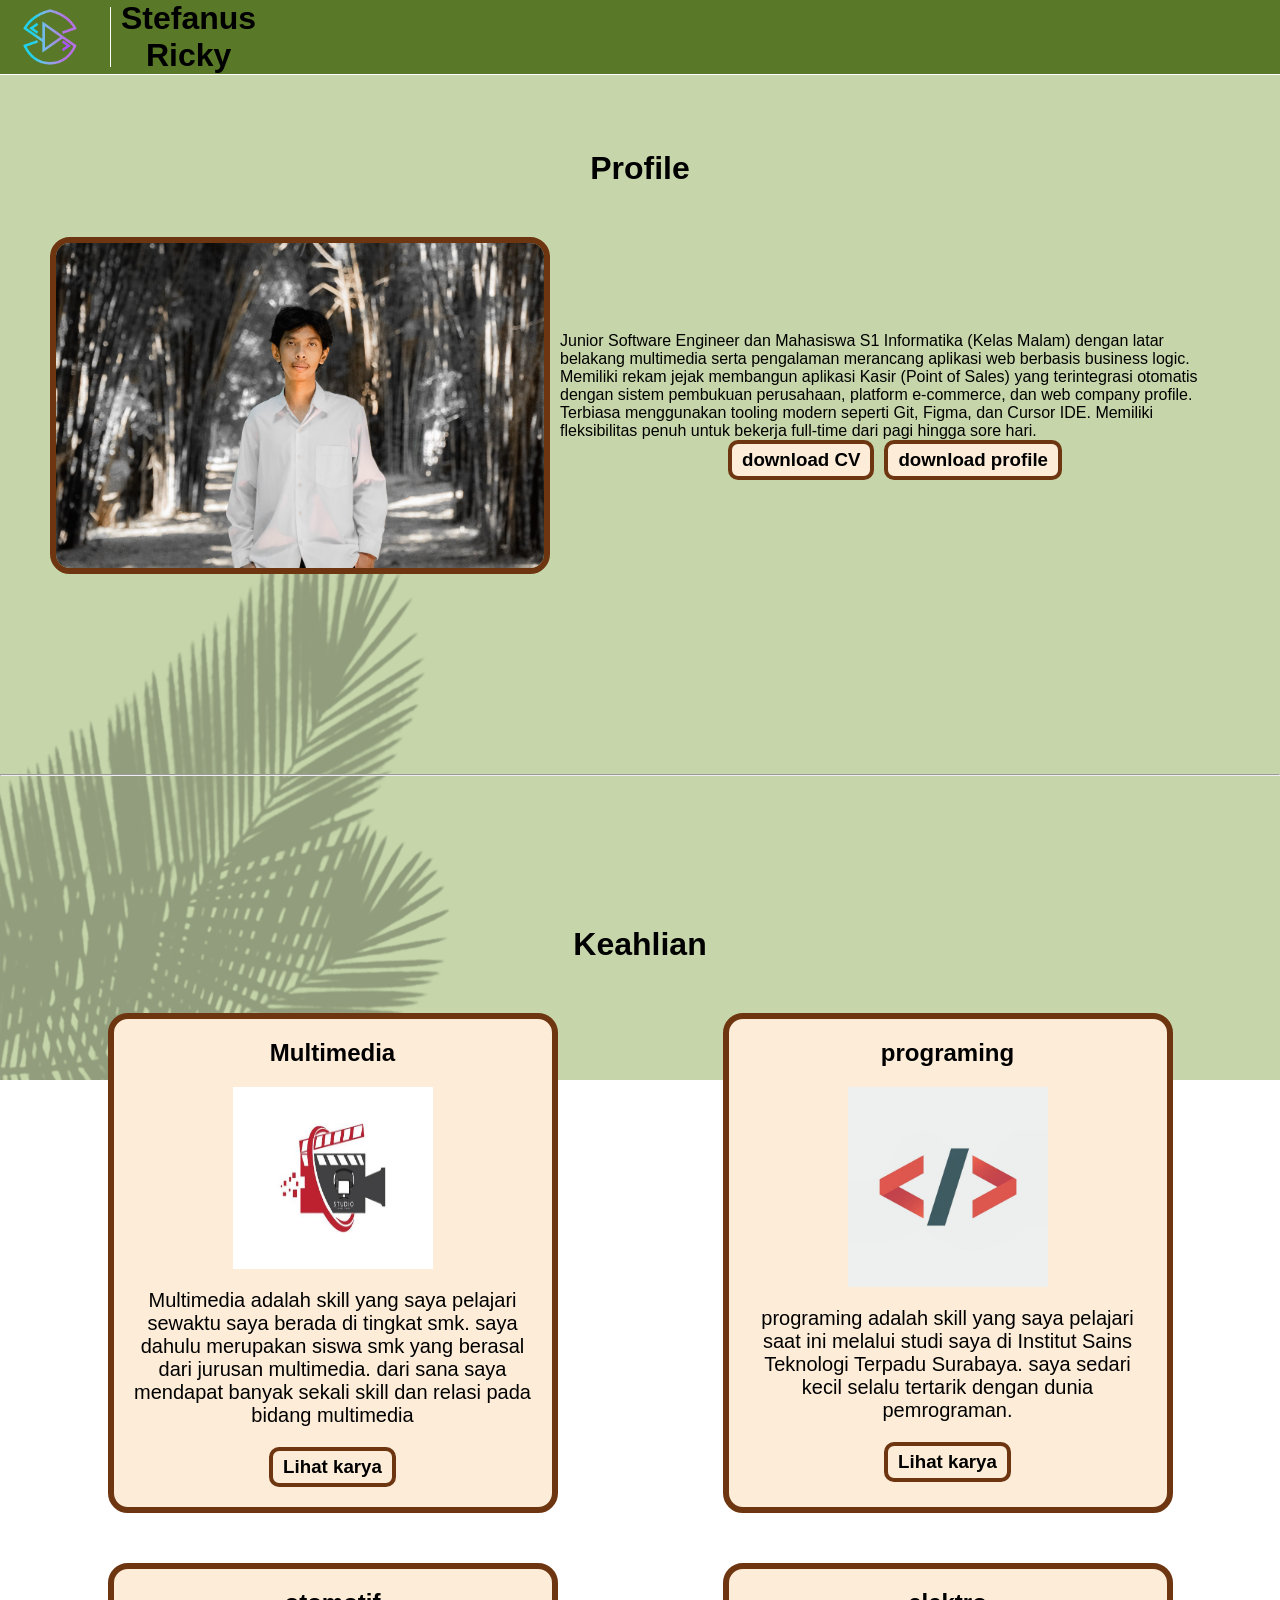
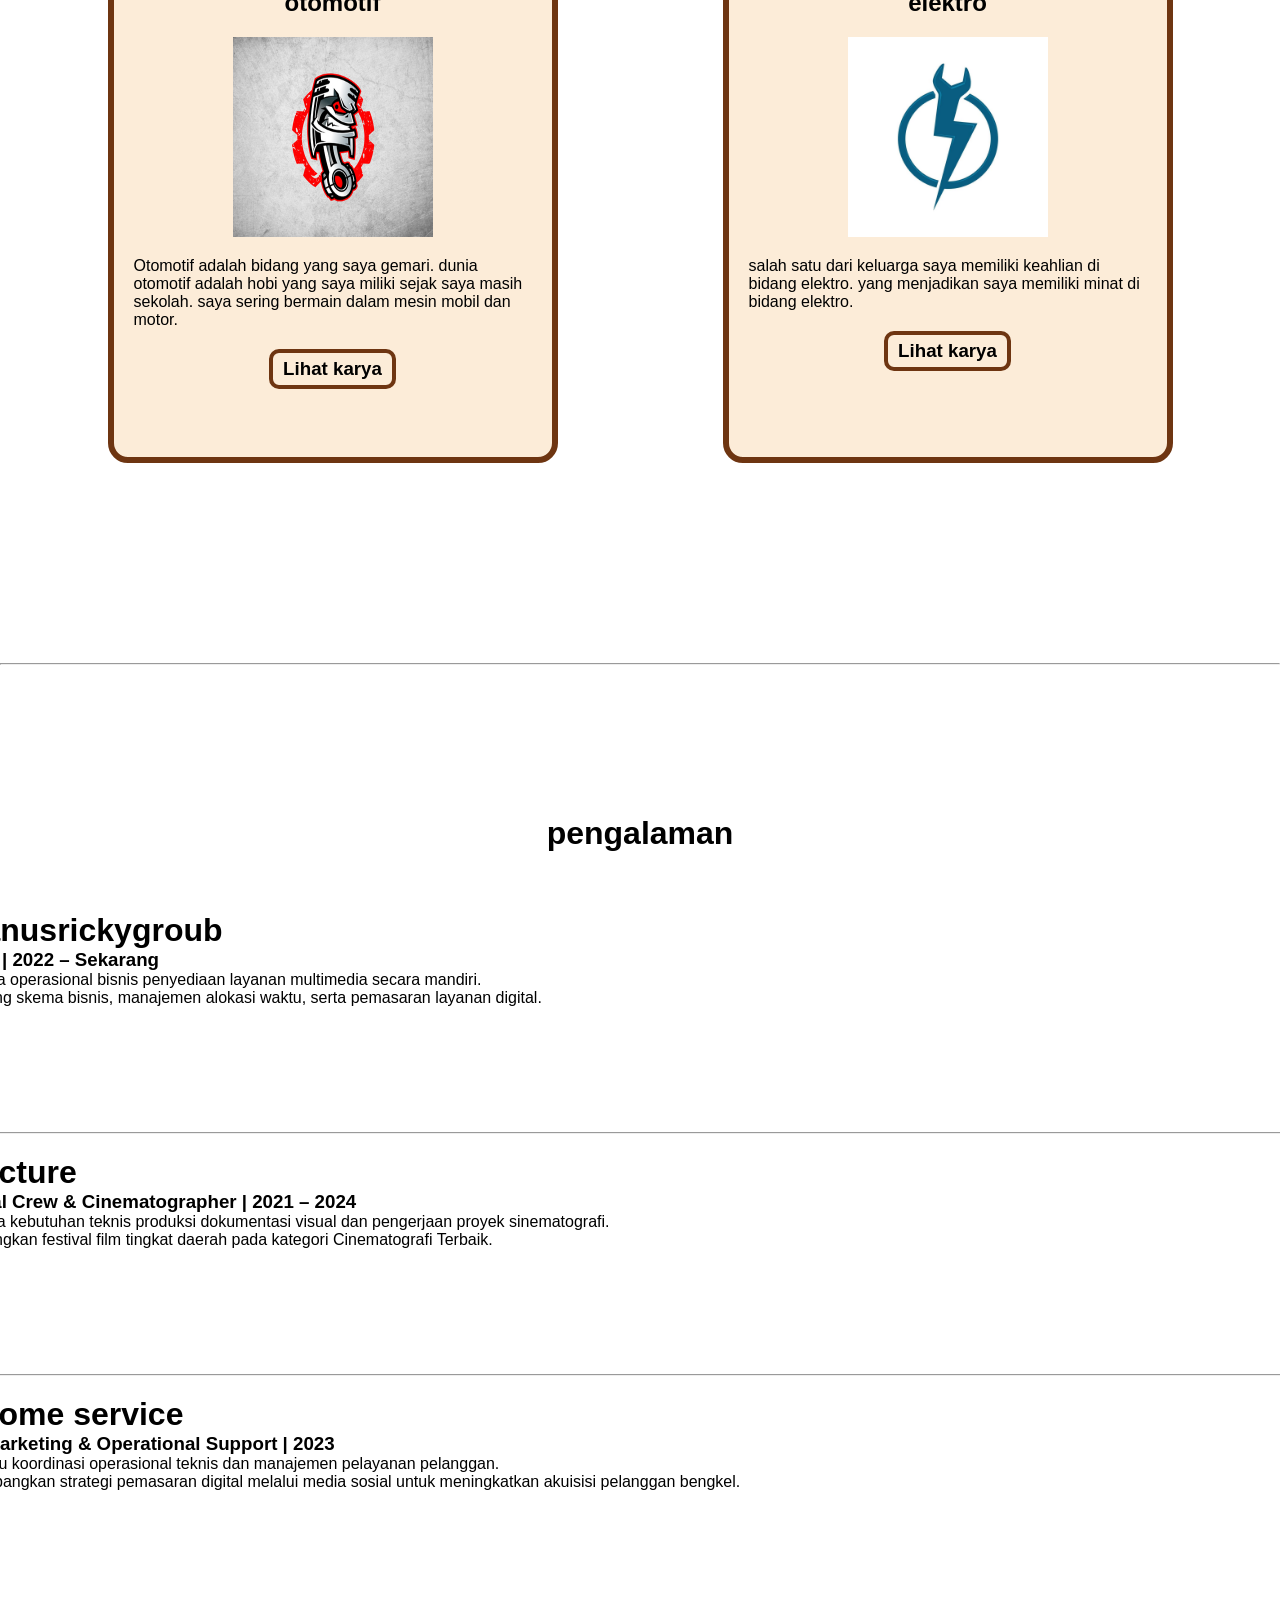
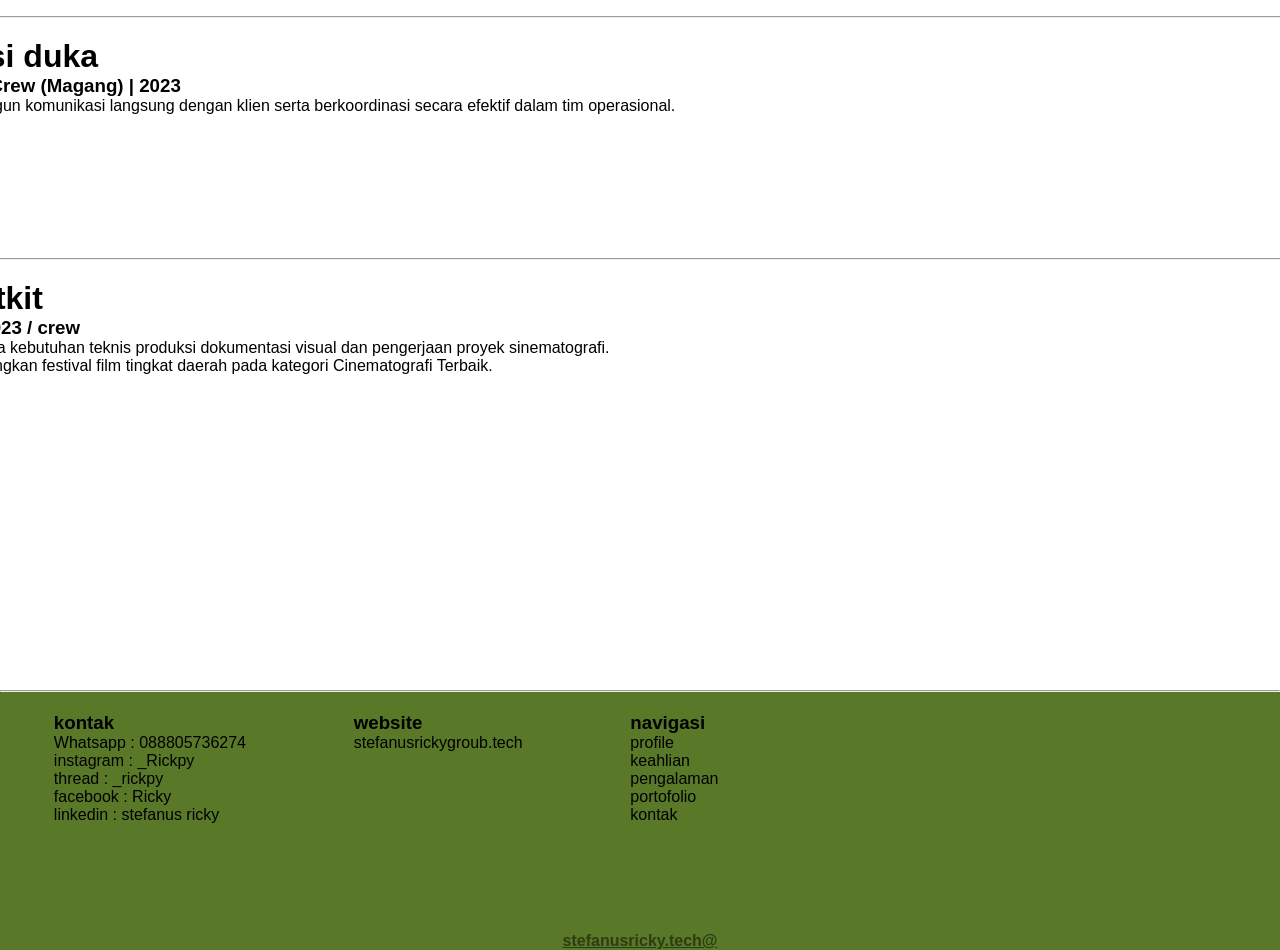
==== index.html @ cb9f6179 "first commit" ====
<!DOCTYPE html>
<html>
    <head>
        <title>personal_web</title>
        <link rel="stylesheet" href="global.css">
        <link rel="stylesheet" href="index.css">
    </head>
    <body>
        <!--ini nav bar-->
        <div class="nav">
            <div id="box1">
                <img alt="logo" src="aset/Artboard 1.png" id="logo_nav">
                    <div class="garis_vertikal"></div>
                    <div id="box2">
                        <h1>Stefanus</h1>
                        <h1>Ricky</h1>
                    </div>
            </div>
            <div id="box1">
                <a id="button1" href="#profile_id">
                    <h2>Profil</h2>        
                </a>
                <a id="button1" href="#keahlian_id">
                    <h2>Keahlian</h2>
                </a>
                <a id="button1" href="#pengalaman_id">
                    <h2>Pengalaman</h2>
                </a>
                <a id="button1" href="#kontak_id">
                    <h2>Kontak</h2>
                </a>
            </div>
        </div>
    <!--ini profil-->
    <div class="konten" id="profile_id">
        <h1>Profile</h1>
        <div id="box1">
            <img src="aset/profile.jpg" id="img_profil">
            <div id="box2">
                <p id="txt_profile">Junior Software Engineer dan Mahasiswa S1 Informatika
                    (Kelas Malam) dengan latar belakang multimedia serta
                    pengalaman merancang aplikasi web berbasis business
                    logic.
                    Memiliki rekam jejak membangun aplikasi Kasir (Point of
                    Sales) yang terintegrasi otomatis dengan sistem
                    pembukuan perusahaan, platform e-commerce, dan web
                    company profile.
                    Terbiasa menggunakan tooling modern seperti Git, Figma,
                    dan Cursor IDE.
                    Memiliki fleksibilitas penuh untuk bekerja full-time
                    dari pagi hingga sore hari.</p>
                <div id="box1">
                    <a href="" id="button2">
                        <h3>download CV</h3>
                    </a>
                    <a href="" id="button2">
                        <h3>download profile</h3>
                    </a>
                </div>
            </div>
        </div>
    </div>            
    <hr>
    <!--ini keahlian-->
    <div class="konten" id="keahlian_id">
        <h1>Keahlian</h1>
        <div id="keahlian">
            <div id="skill">
                <h2>Multimedia</h2>
                <img src="aset/multimedia.jpg" id="img_keahlian">
                <p id="txt_keahlian">Multimedia adalah skill yang saya pelajari sewaktu saya berada di tingkat smk.
                    saya dahulu merupakan siswa smk yang berasal dari jurusan multimedia.
                    dari sana saya mendapat banyak sekali skill dan relasi pada bidang multimedia
                </p>
                <a href="multimedia.html" id="button2">
                    <h3>Lihat karya</h3>
                </a>
            </div>
            <div id="skill">
                <h2>programing</h2>
                <img src="aset/programing.jpg" id="img_keahlian">
                <p id="txt_keahlian">programing adalah skill yang saya pelajari saat ini melalui studi saya di Institut Sains Teknologi Terpadu Surabaya.
                            saya sedari kecil selalu tertarik dengan dunia pemrograman.
                </p>
                <a href="pemrograman.html" id="button2">
                    <h3>Lihat karya</h3>
                </a>
            </div>
            <div id="skill">
                <h2>otomotif</h2>
                <img src="aset/otomotif.jpg" id="img_keahlian">        
                <p>Otomotif adalah bidang yang saya gemari.
                    dunia otomotif adalah hobi yang saya miliki sejak saya masih sekolah.
                    saya sering bermain dalam mesin mobil dan motor.
                </p>
                <a href="otomotif.html" id="button2">                        
                    <h3>Lihat karya</h3>
                </a>
            </div>
            <div id="skill">
                <h2>elektro</h2>
                <img src="aset/elektro.jpg" id="img_keahlian">
                <p>salah satu dari keluarga saya memiliki keahlian di bidang elektro.
                    yang menjadikan saya memiliki minat di bidang elektro.
                </p>
                <a href="elektro.html" id="button2">
                    <h3>Lihat karya</h3>
                </a>
            </div>
        </div>
    </div>
    <!--ini pengalaman-->
    <hr>
    <div class="konten" id="pengalaman_id">
        <h1>pengalaman</h1>
        <div id="pengalaman">
            <div id="box3">
                <img src="aset/Artboard 1.png" id="img_keahlian">
                <div id="garis_keahlian"></div>
                    <div id="box4">
                        <h1>Stefanusrickygroub</h1>
                        <h3>Founder | 2022 – Sekarang</h3>
                        <p> <b>-</b> Mengelola operasional bisnis penyediaan layanan multimedia secara mandiri.</p>
                        <p> <b>-</b> Merancang skema bisnis, manajemen alokasi waktu, serta pemasaran layanan digital.</p>
                    </div>        
            </div>
            <hr>
            <div id="box3">
                <img src="aset/mxpicture.jpeg" id="img_keahlian">
                <div id="garis_keahlian"></div>
                    <div id="box4">
                        <h1>MXpicture</h1>
                        <h3>Technical Crew & Cinematographer | 2021 – 2024</h3>
                        <p> <b>-</b> Mengelola kebutuhan teknis produksi dokumentasi visual dan pengerjaan proyek sinematografi.</p>
                        <p> <b>-</b> Memenangkan festival film tingkat daerah pada kategori Cinematografi Terbaik.</p>
                    </div>
            </div>
            <hr>
            <div id="box3">
                <img src="aset/Artboard 1.png" id="img_keahlian">
                    <div id="garis_keahlian"></div>
                    <div id="box4">
                        <h1>CG.home service</h1>
                        <h3>Digital Marketing & Operational Support | 2023</h3>
                        <p> <b>-</b> Membantu koordinasi operasional teknis dan manajemen pelayanan pelanggan.</p>
                        <p> <b>-</b> Mengembangkan strategi pemasaran digital melalui media sosial untuk meningkatkan akuisisi pelanggan bengkel.</p>
                    </div>
            </div>
            <hr>
            <div id="box3">
                <img src="aset/solusi duka.webp" id="img_keahlian">
                <div id="garis_keahlian"></div>
                <div id="box4">
                    <h1>solusi duka</h1>
                    <h3>Interim Crew (Magang) | 2023</h3>
                    <p> <b>-</b> Membangun komunikasi langsung dengan klien serta berkoordinasi secara efektif dalam tim operasional.</p>
                </div>
            </div>
            <hr>
            <div id="box3">
                <img src="aset/sportkit.svg" id="img_keahlian">
                <div id="garis_keahlian"></div>
                <div id="box4">
                    <h1>Sportkit</h1>
                    <h3>2022 - 2023 / crew</h3>
                    <p> <b>-</b> Mengelola kebutuhan teknis produksi dokumentasi visual dan pengerjaan proyek sinematografi.</p>
                    <p> <b>-</b> Memenangkan festival film tingkat daerah pada kategori Cinematografi Terbaik.</p>
                </div>
            </div>
        </div>
    </div>
    <hr>
    <!--ini footer-->
    <div class="footer" id="kontak_id" >
        <div id="box4">
            <h3>kontak</h3>
            <a href="https://wa.me/qr/HPVYBOQ7DMP3K1">
                <p>Whatsapp : 088805736274</p>
            </a>
            <a href="https://instagram.com/_rickpy?mdxt=Y3diMXl3bjhqb255">
                <p>instagram : _Rickpy</p>
            </a>
            <a href="https://www.threads.com/@_rickpy">
                <p>thread : _rickpy</p>
            </a>
            <a href="https://www.facebook.com/share/1LpBHyXDE2/">
                <p>facebook : Ricky</p>
            </a>
            <a href="https://www.linkedin.com/in/stefanus-ricky-0b7269281?utm_source=share_via&utm_content=profile&utm_medium=member_android">
                <p>linkedin : stefanus ricky</p>
            </a>    
        </div>
        <div id="box4">
            <h3>website</h3>
            <a href="https://www.stefanusrickygroub.tech">
                <p>stefanusrickygroub.tech</p>
            </a>
        </div>
        <div id="box4">
            <h3>navigasi</h3>
            <a href="profile_id">
                <p>profile</p>
            </a>
            <a href="keahlian_id">
                <p>keahlian</p>
            </a>
            <a href="pengalaman_id">
                <p>pengalaman</p>
            </a>
            <a href="portofolio_id">
                <p>portofolio</p>
            </a>
            <a href="kontak_id">
                <p>kontak</p>
            </a>
        </div>
        <iframe id="maps" src="https://www.google.com/maps/embed?pb=!1m18!1m12!1m3!1d1851.4035894995313!2d112.75860359045437!3d-7.290753158852745!2m3!1f0!2f0!3f0!3m2!1i1024!2i768!4f13.1!3m3!1m2!1s0x2dd7fbb476048727%3A0x5f5f7cf736ae643e!2sInstitut%20Sains%20dan%20Teknologi%20Terpadu%20Surabaya%20(ISTTS)!5e0!3m2!1sid!2sid!4v1792011507396!5m2!1sid!2sid" width="600" height="450" style="border:0;" allowfullscreen="" loading="lazy" referrerpolicy="strict-origin-when-cross-origin"></iframe>
    </div>
    <div id="lisen">
        <p id="txt_lisen"><b><u>stefanusricky.tech@</u></b></p>
    </div>
    </body>
</html>
---- global.css ----
* {
    margin: 0;
    padding: 0;
    box-sizing: border-box;
    font-family: 'Poppins', sans-serif;
    position: relative;
    max-width: 1920px;
}

body {
    background-image: url(aset/background.png);
    background-repeat: no-repeat;
    background-attachment: fixed;
}

a {
    text-decoration: none;
    color: black;
}

.nav {
    background-color: #597928;
    position: fixed;
    display: flex;
    flex-direction: row;
    padding-right: 50px;
    width: 1920px;
    border-bottom: solid 1px white;
    z-index: 1;
    justify-content: space-between;
}

.konten {
    padding-top: 150px;
    padding-bottom: 200px;
    padding-left: 50px;
    padding-right: 50px;
    gap: 50px;
    display: flex;
    flex-direction: column;
    align-items: center;
}

#box1 {
    display: flex;
    flex-direction: row;
    align-items: center;
    gap: 10px;
}

#box2 {
    display: flex;
    flex-direction: column;
    align-items: center;
}

#box3 {
    display: flex;
    flex-direction: row;
    justify-content: flex-start;
    padding-left: 20px;
    padding-top: 10px;
    padding-bottom: 10px;
    gap: 10px;
}

#box4 {
    display: flex;
    flex-direction: column;
    align-items: baseline;
}

#button1 {
    background-color: #FCECD8;
    border: solid 2px #6E3511;
    border-radius: 10px;
    padding-left: 10px;
    padding-right: 10px;
    padding-top: 5px;
    padding-bottom: 5px;
    max-width: 200px;
}

#button2 {
    background-color: #FCECD8;
    border: solid 4px #6E3511;
    border-radius: 10px;
    padding-left: 10px;
    padding-right: 10px;
    padding-top: 5px;
    padding-bottom: 5px;
    max-width: 200px;
}

.garis_vertikal {
    border-left: 1.5px solid white;
    height: 60px;
}

#maps {
    width: 400px;
    height: 200px;
}

#logo_nav {
    width: 100px;
}

.footer{
    background-color: #597928;
    padding-top: 20px;
    padding-bottom: 20px;
    display: flex;
    flex-direction: row;
    justify-content: space-around;
    
}

.lisen {
    background-color: #597928;
}

#box_nav {
    display: flex;
    justify-content: space-between;
    align-items: center;
}

#lisen {
    display: flex;
    flex-direction: column;
    align-items: center;
    background-color: #597928;
}

#txt_lisen {
    opacity: 50%;
}

#profile_id {

}

#pengalaman_id {

}

#keahlian_id{

}

#kontak_id{

}
---- index.css ----
.text_keahlian {
    padding-left: 20px;
    padding-right: 20px;
    padding-bottom: 20px;
    padding-top: 20px;
    border-radius: 10px;
    border: solid 1px black;
    text-align: center;
}

#keahlian {
    display: flex;
    flex-wrap: wrap;
    justify-content: space-around;
    align-items: center;
    gap: 50px;
}

#skill {
    display: flex;
    flex-direction: column;
    align-items: center;
    border-radius: 20px;
    border: solid 6px #6E3511;
    background-color: #FCECD8;
    width: 450px;
    height: 500px;
    padding-bottom: 20px;
    padding-top: 20px;
    padding-left: 20px;
    padding-right: 20px;
    gap: 20px;
}

#img_keahlian {
    width: 200px;
    height: 200px;
}

#pengalaman {
    display: flex;
    flex-direction: column;
    justify-content: space-between;
    width: 1920px;
    gap: 10px;
}

#keahlian {
    display: flex;
    flex-direction: row;
    justify-content: space-around;
    flex-wrap: wrap;
}

#img_profil {
    width: 500px;
    border-radius: 20px;
    border: solid 6px #6E3511;
}

#garis_keahlian {
    height: 200px;
    border-left: solid 2px white;
}

#txt_profil {
    font-size: 20px;
    max-width: 750px;
}

#txt_keahlian {
    font-size: 20px;
    max-width: 750px;
    text-align: center;
}
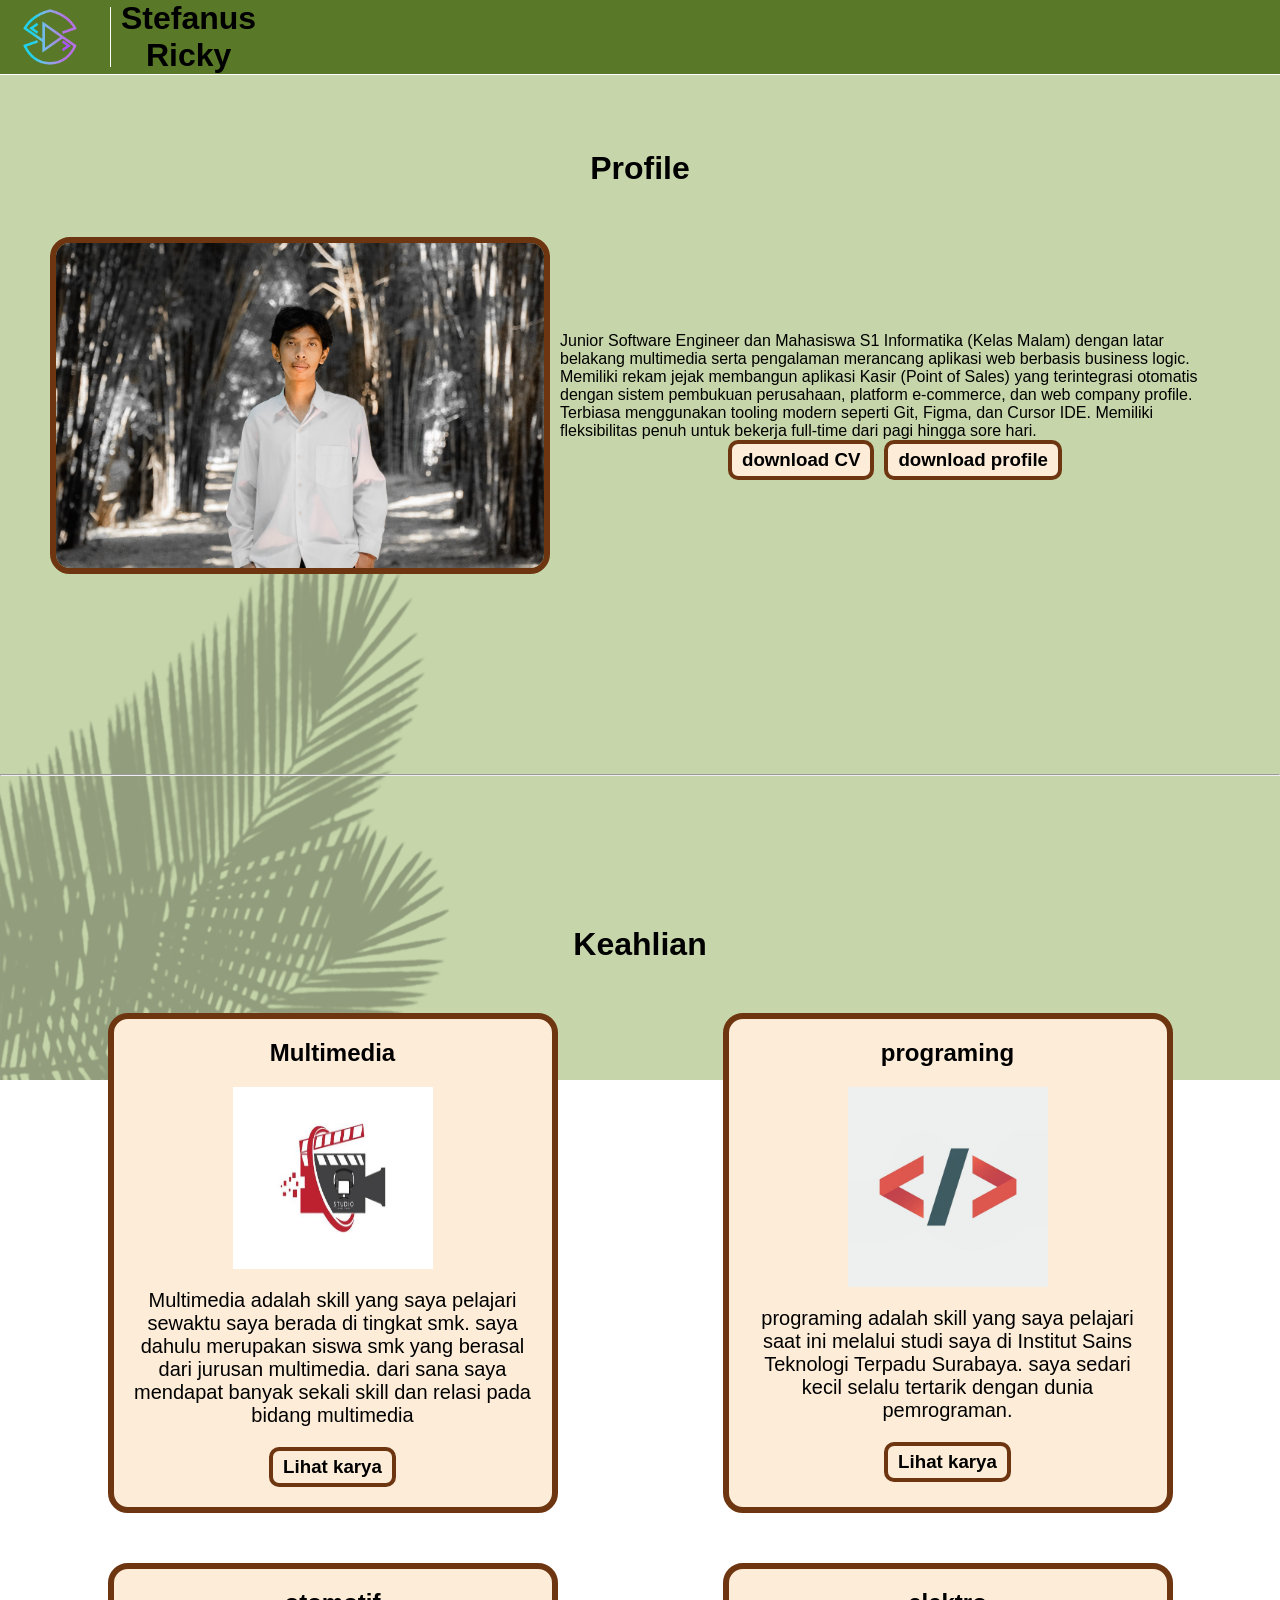
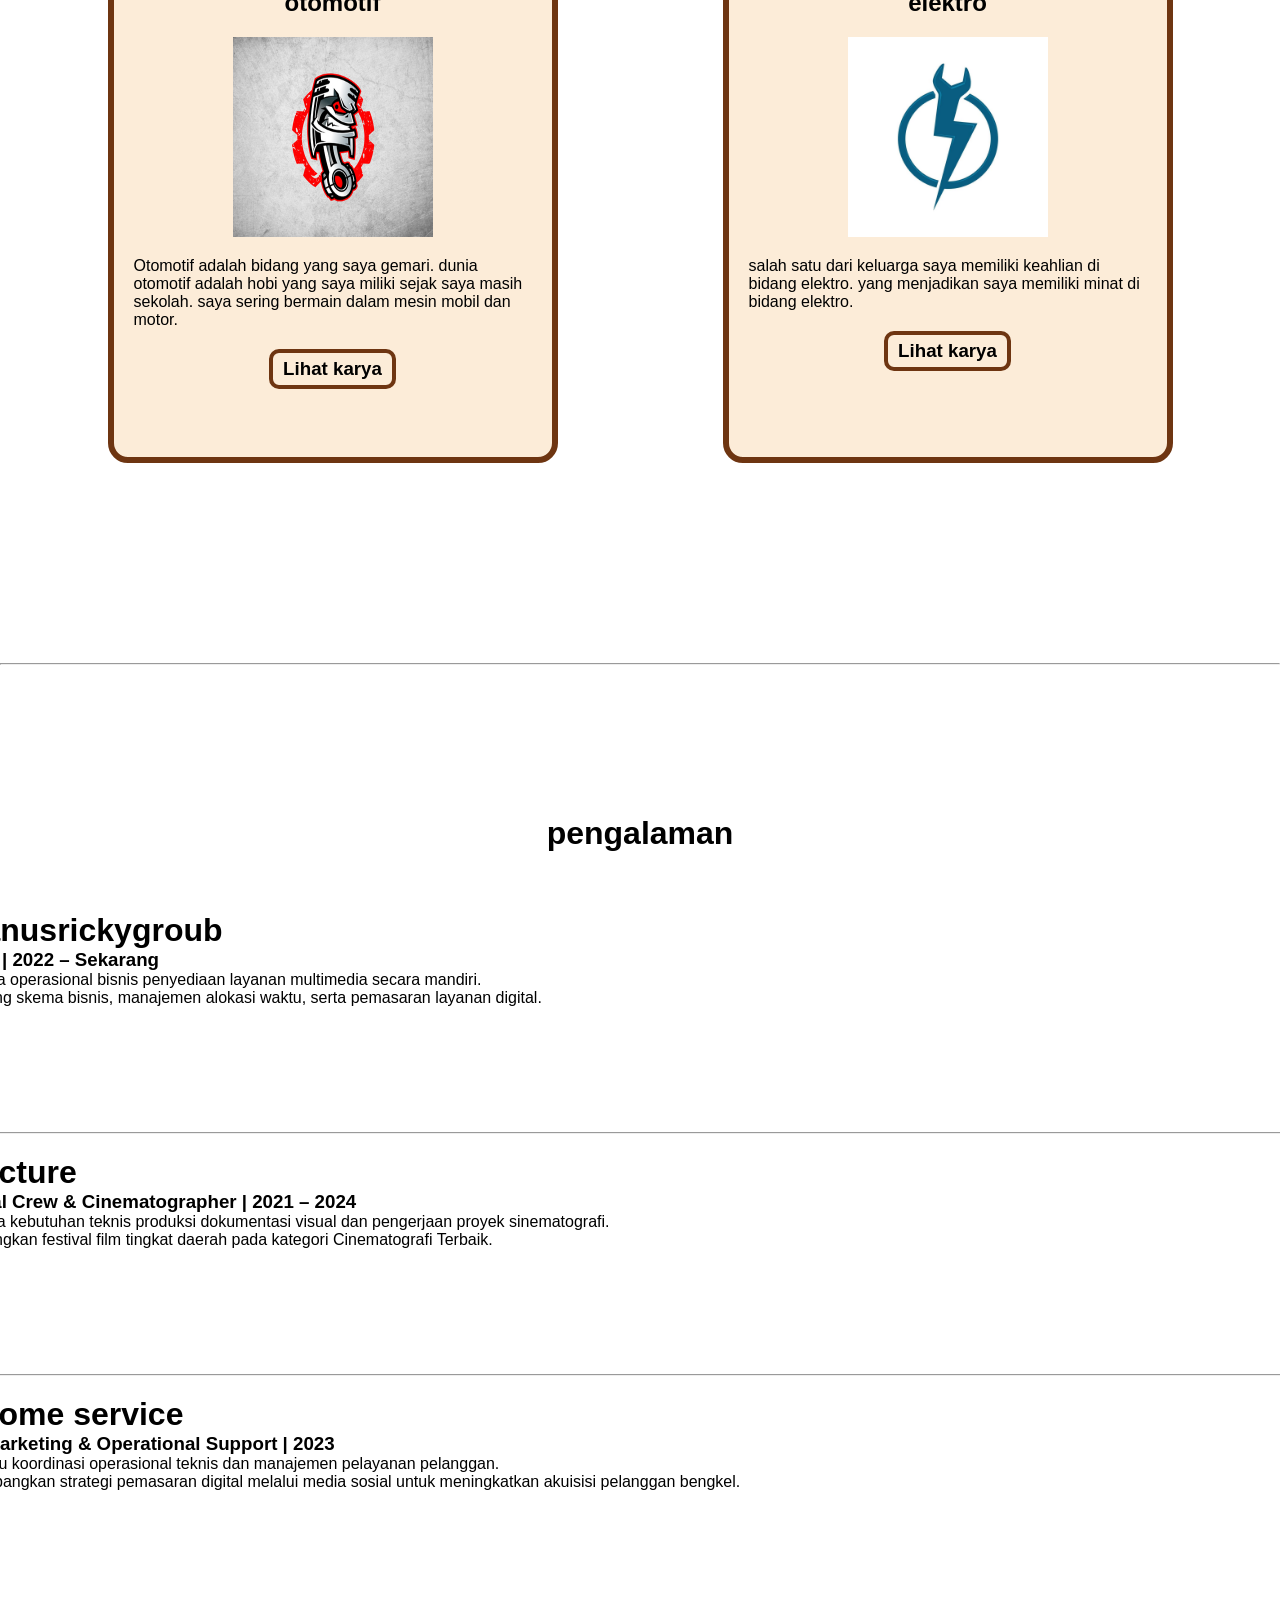
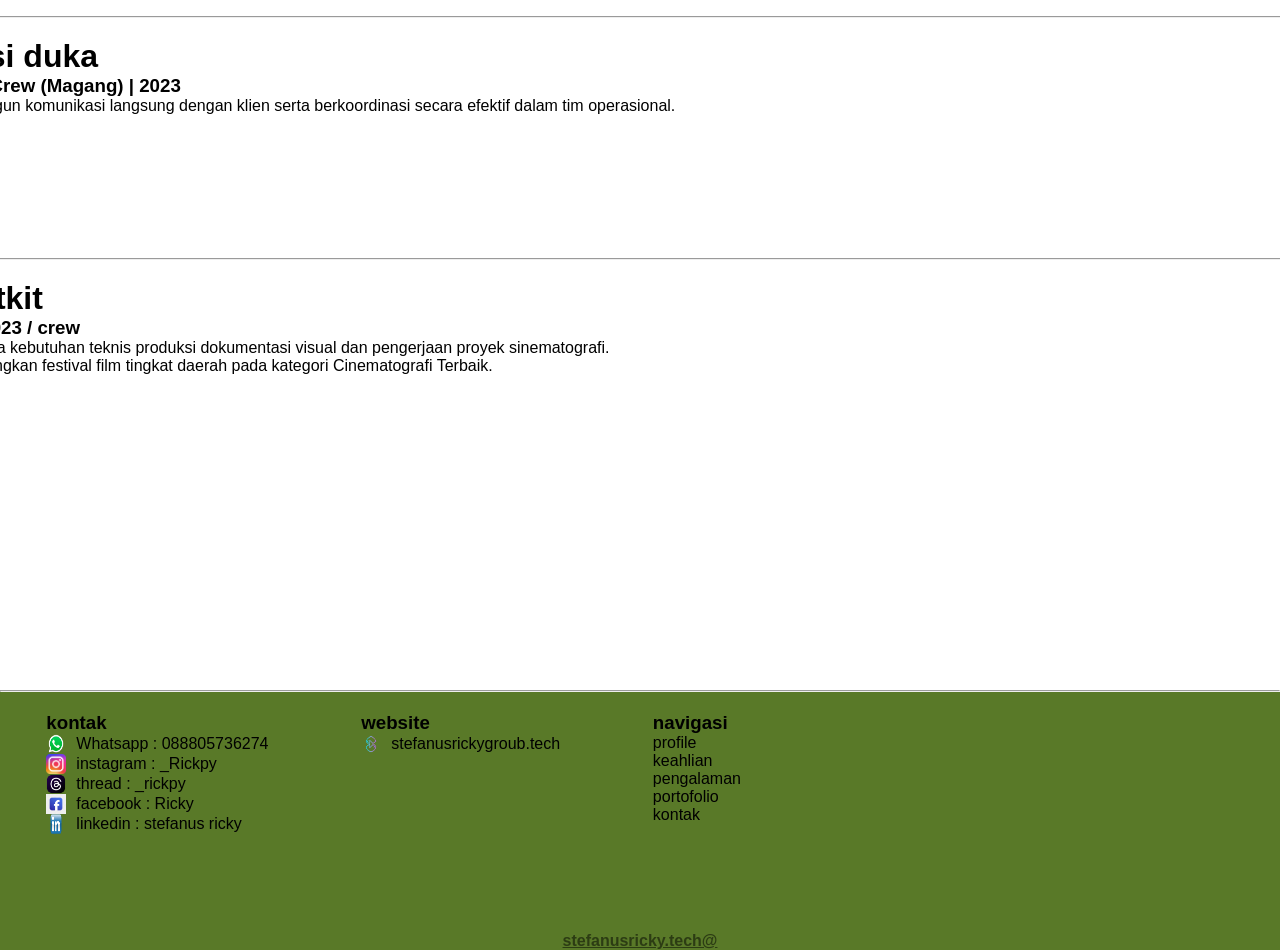
==== commit 351484c1: "first commit" ====
--- a/index.html
+++ b/index.html
@@ -174,26 +174,44 @@
     <div class="footer" id="kontak_id" >
         <div id="box4">
             <h3>kontak</h3>
-            <a href="https://wa.me/qr/HPVYBOQ7DMP3K1">
-                <p>Whatsapp : 088805736274</p>
+            <a href="https://wa.me/qr/HPVYBOQ7DMP3K1"></a>
+                <div id="box1">
+                    <img src="aset/logo_whatsapp.png" alt="logo whatsapp" id="logo_footer">
+                    <p>Whatsapp : 088805736274</p>
+                </div>
             </a>
             <a href="https://instagram.com/_rickpy?mdxt=Y3diMXl3bjhqb255">
-                <p>instagram : _Rickpy</p>
-            </a>
-            <a href="https://www.threads.com/@_rickpy">
+                <div id="box1">
+                    <img src="aset/logo-instagram.png" alt="logo instagram" id="logo_footer">
+                    <p>instagram : _Rickpy</p>
+                </div>
+            </a>
+                <a href="https://www.threads.com/@_rickpy" >
+            <div id="box1">
+                <img src="aset/logo_threads.png" alt="logo threads" id="logo_footer">
                 <p>thread : _rickpy</p>
+            </div>
             </a>
             <a href="https://www.facebook.com/share/1LpBHyXDE2/">
-                <p>facebook : Ricky</p>
+                <div id="box1">
+                    <img src="aset/logo facebook.avif" alt="logo facebook" id="logo_footer">
+                    <p>facebook : Ricky</p>
+                </div>
             </a>
             <a href="https://www.linkedin.com/in/stefanus-ricky-0b7269281?utm_source=share_via&utm_content=profile&utm_medium=member_android">
-                <p>linkedin : stefanus ricky</p>
+                <div id="box1">
+                    <img src="aset/logo_linkedin.png" alt="logo linkedin" id="logo_footer">
+                    <p>linkedin : stefanus ricky</p>
+                </div>
             </a>    
         </div>
         <div id="box4">
             <h3>website</h3>
-            <a href="https://www.stefanusrickygroub.tech">
-                <p>stefanusrickygroub.tech</p>
+            <a href="https://stefanusrickygroup.tech/">
+                <div id="box1">
+                    <img src="aset/Artboard 1.png" alt="logo srg" id="logo_footer">
+                    <p>stefanusrickygroub.tech</p>
+                </div>
             </a>
         </div>
         <div id="box4">
--- a/global.css
+++ b/global.css
@@ -133,6 +133,11 @@
     background-color: #597928;
 }
 
+#logo_footer{
+    width: 20px;
+    height: 20px;
+}
+
 #txt_lisen {
     opacity: 50%;
 }
